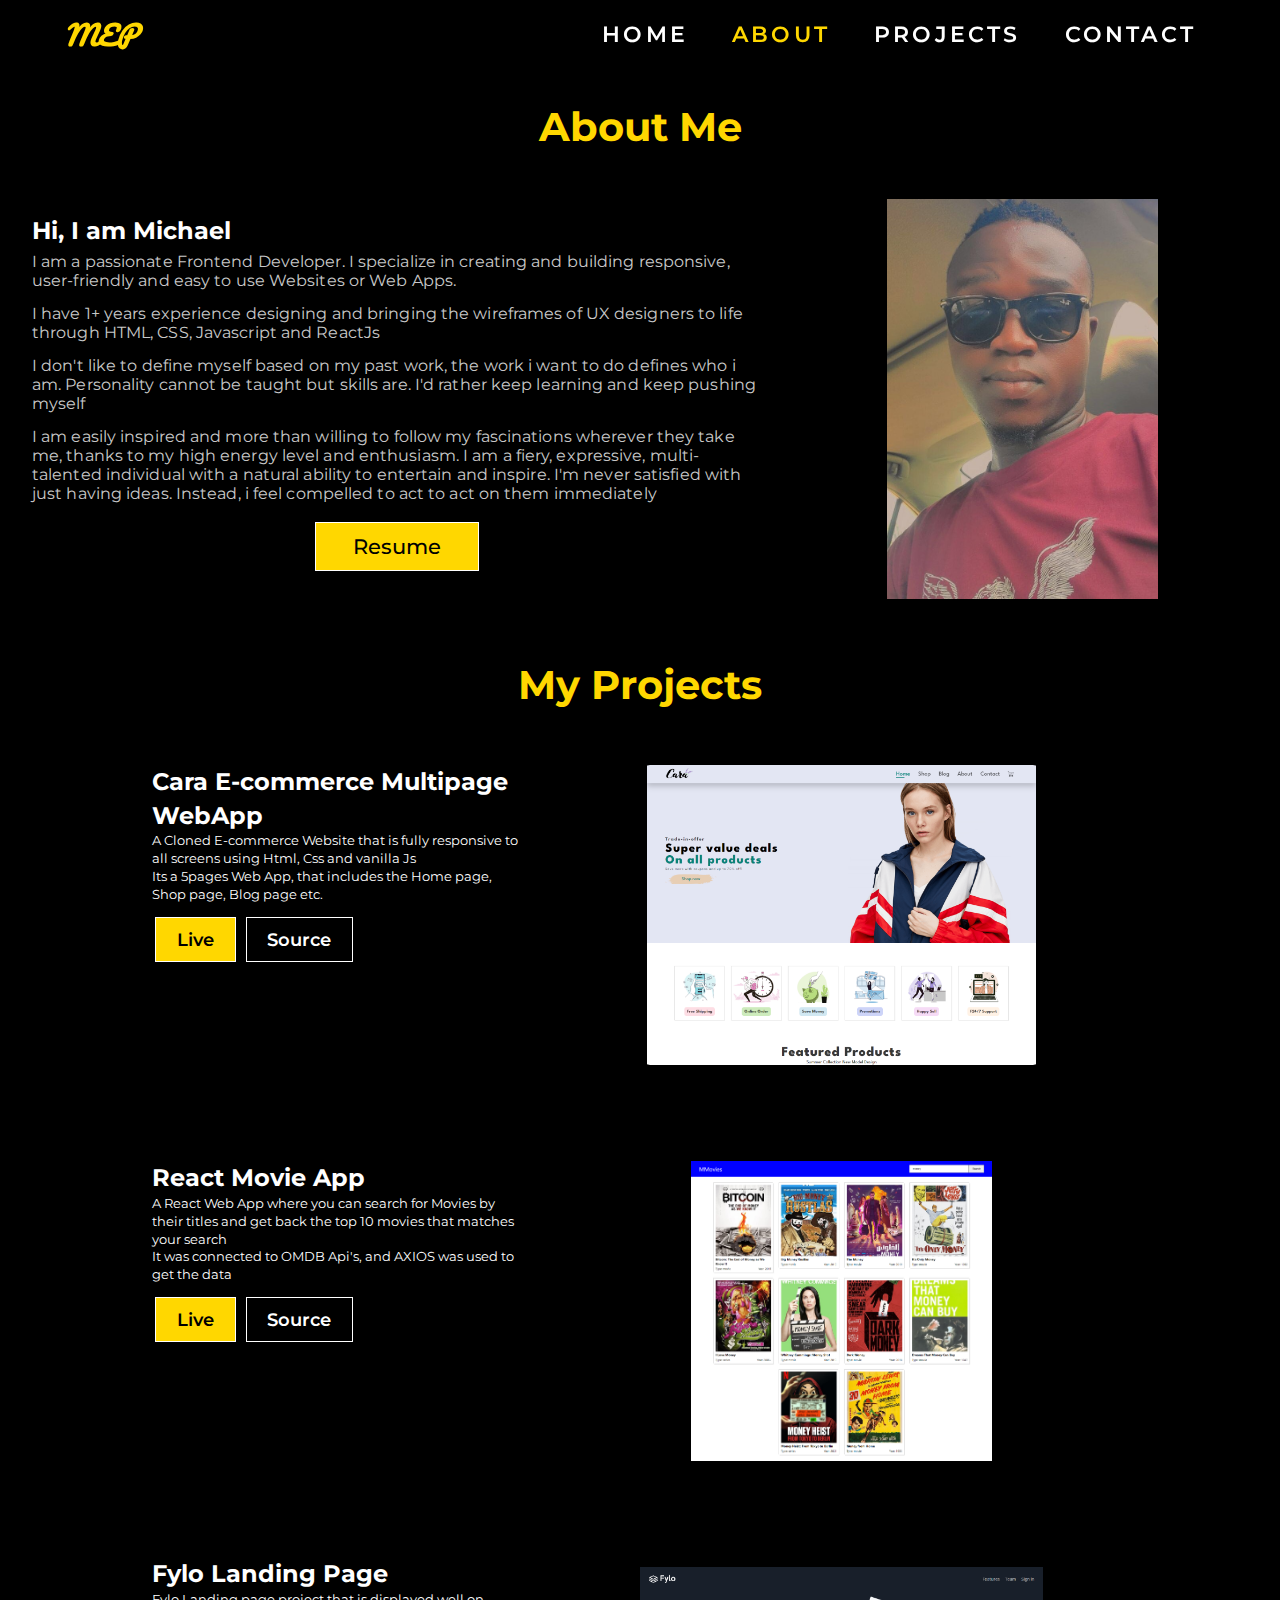
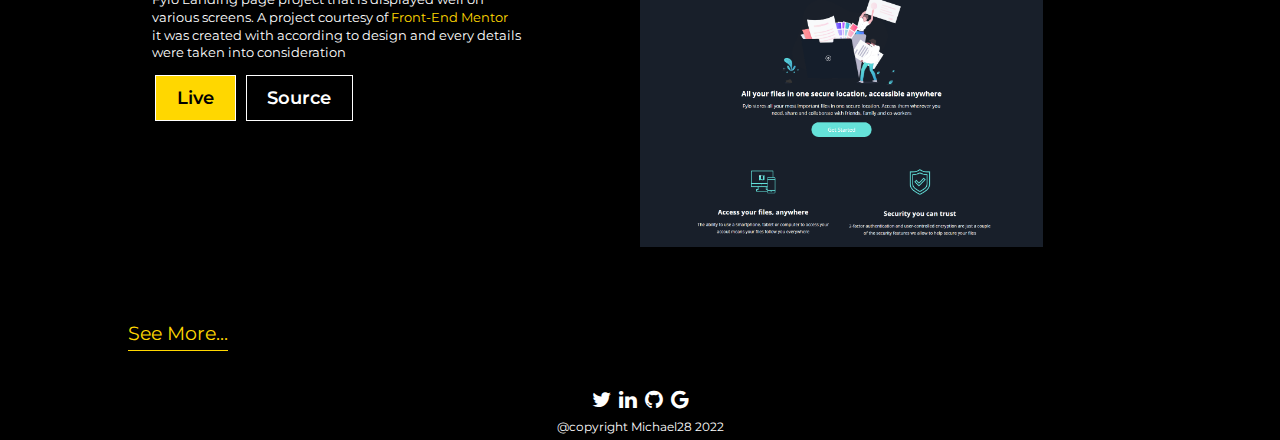
==== About/about.html @ 614f6b2f "my portfolio" ====
<!DOCTYPE html>
<html lang="en">
<head>
    <meta charset="UTF-8">
    <meta http-equiv="X-UA-Compatible" content="IE=edge">
    <meta name="viewport" content="width=device-width, initial-scale=1.0">
    <link rel="stylesheet" href="https://cdnjs.cloudflare.com/ajax/libs/font-awesome/4.7.0/css/font-awesome.min.css">
    <link rel="stylesheet" href="https://cdnjs.cloudflare.com/ajax/libs/animate.css/4.1.1/animate.min.css" />
    <link rel="stylesheet" href="../style.css">
    <link rel="stylesheet" href="about.css">
    <title>My Portfolio</title>
</head>
<body>
    <header id="header">
        <div class="header container">
            <div class="nav-bar">
                <div class="brand">
                    <a href="#hero"><h1><em>MEP</em></h1></a>
                </div>
                <div class="nav-list">
                    <div class="hamb"><div class="bar"></div></div>
                    <ul>
                        <li><a href="../index.html" data-after="Home">Home</a></li>
                        <li><a href="about.html" class="active" style="color: gold;" data-after="About">About</a></li>
                        <li><a href="../Projects/project.html" data-after="Projects">Projects</a></li>
                        <li><a href="https://us14.list-manage.com/contact-form?u=9e8e9def631833120473ab059&form_id=1e0aeabe7f15c5318a6724376cab3edf" data-after="Projects">Contact</a></li>
                    </ul>
                </div>
            </div>
        </div>
    </header>

      <main>
          <section id="about" class="sec-t sec-p" >
              <h1 class="sec-title" style="margin-bottom: 3rem;">About Me</h1>
              <div class="about">
                  <div class="about-img">
                      <img class="animate__animated animate__zoomIn" src="../img/dp2.JPG" alt="">
                  </div>
                  <div class="about-text">
                      <h2>Hi, I am Michael</h2>
                    <p>I am a passionate Frontend Developer. I specialize in creating and building responsive, user-friendly and easy to use Websites or Web Apps. </p>
                    <p>I have 1+ years experience designing and bringing the wireframes of UX designers to life through HTML, CSS, Javascript and ReactJs</p>
                    <p>I don't like to define myself based on my past work, the work i want to do defines who i am. Personality cannot be taught but skills are. I'd rather keep learning and keep pushing myself </p>
                    <p>I am easily inspired and more than willing to follow my fascinations wherever they take me, thanks to my high energy level and enthusiasm. I am a fiery, expressive, multi-talented individual with a natural ability to entertain and inspire. I'm never satisfied with just having ideas. Instead, i feel compelled to act to act on them immediately</p>
                    <div class="btns">
                    <a href="#" class="btn-yellow abt-center">Resume</a>
                </div>
                </div>
              </div>
          </section>
          <section id="projects" class="sec-p sec-t">
              <h1 class="sec-title"> My Projects</h1>
              <div class="pro-con">


                <div class="pro">
                    <div class="pro-img">
                        <img src="../img/E-commerce.png" alt="img">
                    </div>
                    <div class="pro-texts">
                        <h2>Cara E-commerce Multipage WebApp</h2>
                        <p>A Cloned E-commerce Website that is fully responsive to all screens using Html, Css and vanilla Js</p>
                        <p>Its a 5pages Web App, that includes the Home page, Shop page, Blog page etc.</p>
    
                        <div class="btns">
                        <a rel="noopener" target="_blank" href="https://petermichael28.github.io/E-commercesite/" class="btn-yellow btn-sm">Live</a>
                        <a rel="noopener" target="_blank" href="https://github.com/PeterMichael28/E-commercesite" class="btn-black btn-sm">Source</a>
                    </div>
                    </div>
                  </div>

                <div class="pro">
                    <div class="pro-img">
                        <img src="../img/ReactMovieApp.png" alt="img">
                    </div>
                     <div class="pro-texts">
                        <h2>React Movie App</h2>
                        <p>A React Web App where you can search for Movies by their titles and get back the top 10 movies that matches your search</p>
                        <p>It was connected to OMDB Api's, and AXIOS was used to get the data</p>
                        <div class="btns">
                        <a rel="noopener" target="_blank" href="https://petermichael28.github.io/ReactMovieApp/" class="btn-yellow btn-sm">Live</a>
                        <a rel="noopener" target="_blank" href="https://github.com/PeterMichael28/ReactMovieApp" class="btn-black btn-sm">Source</a>
                    </div>
                    </div>
                  </div>
          
              <div class="pro">
                <div class="pro-img">
                    <img src="../img/Fylo.png" alt="img">
                </div>
                <div class="pro-texts">
                    <h2>Fylo Landing Page</h2>
                    <p>Fylo Landing page project that is displayed well on various screens. A project courtesy of <span><a style="color:gold ;" rel="noopener" target="_blank" href="https://www.frontendmentor.io/challenges/fylo-dark-theme-landing-page-5ca5f2d21e82137ec91a50fd">Front-End Mentor</a></span> </p>
                    <p>it was created with according to design and every details were taken into consideration</p>
                    <div class="btns">
                        <a rel="noopener" target="_blank" href="https://petermichael28.github.io/mycapstoneproject/" class="btn-yellow btn-sm">Live</a>
                        <a rel="noopener" target="_blank" href="https://github.com/PeterMichael28/mycapstoneproject" class="btn-black btn-sm">Source</a>
                    </div>
                </div>
              </div>
              <a href="../Projects/project.html" class="see-more">See More...</a>
            </div>
          </section>
      </main>
      <footer class="sec-p sec-">
        <div class="socials">
            <a aria-label="twitter profile" target="_blank" rel="noopener"  href="https://www.twitter.com/sonofthesoil028"><i class="fa fa-twitter"></i></a>
            <a aria-label="Linkedin profile" target="_blank" rel="noopener" href="https://www.linkedin.com/in/michael-peter-41800a239"><i class="fa fa-linkedin"></i></a>
            <a aria-label="Github profile" target="_blank" rel="noopener" href="https://www.github.com/PeterMichael28"><i class="fa fa-github"></i></a>
            <a aria-label="Gmail" target="_blank" rel="noopener" href="mailto:enitanpeters28@gmail.com"><i class="fa fa-google"></i></a>
        </div>
        <p>@copyright Michael28 2022</p>
      </footer>


    
    <script src="../script.js"></script>
</body>
</html>
---- style.css ----
@import url('https://fonts.googleapis.com/css2?family=Montserrat:ital,wght@0,100;0,200;0,300;0,600;0,700;1,600&display=swap');
@import url('https://fonts.googleapis.com/css2?family=Pacifico&display=swap');

:root {
    --animate-duration: 2s;
    --animate-delay: 1s;
    --animate-repeat: 1;
}



* {
    padding: 0;
    margin: 0;
    box-sizing: border-box;
    color: white;
    text-decoration: none;
    font-family: 'Montserrat';
}
.sec-title {
    text-align: center;
    color: gold;
    font-size: 2.5rem;
    margin: 1rem auto 1.5rem;
}
.sec-t {
    margin: 2rem auto;
}
.sec-p {
    padding: 0 1rem;
}
body{
    background-color: black;
    color: white;
}

/*header section*/
header {
    width: 100%;
    margin: 0;
}
#header {
    position: fixed;
    z-index: 1000;
    left: 0;
    top: 0;
    width: 100vw;
    height: auto;
}
#header .header {
    min-height: 8vh;
    background-color: transparent;
    transition: .4s ease background-color;
}
#header .nav-bar {
    display: flex;
    align-items: center;
    justify-content: space-between;
    width: 100%;
    height: 100%;
    padding: 0 1rem;
}
#header .nav-list ul {
    list-style: none;
    position: absolute;
    background-color: black;
    width: 100vw;
    height: 100vh;
    left: 100%;
    top: 0%;
    display: flex;
    align-items: center;
    justify-content: center;
    z-index: 1;
    overflow-x: hidden;
    flex-direction: column;
    transition: .5s ease left;
}
#header .nav-list ul.active {
    left: 0;
}

#header .nav-list ul a {
    font-size: 2rem;
    font-weight: 600;
    letter-spacing:  .2rem;
    text-decoration: none;
    color: white;
    text-transform: uppercase;
    padding: 20px;
    display: block;
}
#header .nav-list ul a::after {
    content: attr(data-after);
    position: absolute;
    top: 50%;
    left: 50%;
    transform: translate(-50%, -50%) scale(0);
    color: rgba(255, 255, 255, .7);
    font-size: 8rem;
    letter-spacing: 50px;
    z-index: -1;
    transition: .5s ease letter-spacing;
}
#header .nav-list ul li:hover a::after {
    transform: translate(-50%, -50%) scale(.7);
    letter-spacing: 2px;
}
#header .nav-list ul li:hover a{
    color: gold;
}

#header .hamb {
    z-index: 100;
    height: 60px;
    width: 60px;
    display: inline-block;
    border: 3px white solid;
    border-radius: 50%;
    position: relative;
    display: flex;
    align-items: center;
    justify-content: center;
    cursor: pointer;
    transform: scale(.7);
    margin-right: 20px;
}
#header .hamb::after {
    content: "";
    position: absolute;
    height: 100%;
    width: 100%;
    border-radius: 50%;
    border: 3px solid white;
    animation: hamb-pulse 1s ease infinite;
}
#header .hamb .bar {
    height: 2px;
    width: 30px;
    background-color: white;
    z-index: -1;
    position: relative;
}
#header .hamb .bar::after,
#header .hamb .bar::before{
    content: "";
    position: absolute;
    height: 100%;
    width: 100%;
    left: 0;
    background-color: white;
    transition: .3s ease;
    transition-property: top, bottom;
}
#header .hamb .bar::after {
    top: 8px;
}
#header .hamb .bar::before {
    bottom: 8px;
}
#header .hamb.active .bar::after {
    top: 0;
}
#header .hamb.active .bar::before {
    bottom: 0;
}
.brand a {
    position: relative;
    z-index: 10;
    color: gold;
}
.brand a h1 em {
    color: gold;
    font-family: 'Pacifico', cursive;
    font-size: 1.7rem;
}

@keyframes hamb-pulse {
    0% {
        opacity: 1;
        transform: scale(1);
    }
    100% {
        opacity: 0;
        transform: scale(1.4);
    }
}


/*main section*/
/*hero section*/
#hero {
    display: flex;
    background-color: rgba(0, 0, 0, .8);
    flex-direction: column;
    align-items: center;
    justify-content: center;
    margin: 0 auto;
    height: 100vh;
    width: 100%;
    position: relative;
}
#hero::before {
    content: '';
    position: absolute;
    top: 0;
    left: 0;
    width: 100%;
    height: 100%;
    background: url('/pic4.avif') center/cover no-repeat;
    z-index: -1;
}
#hero span {
    font-size: 1.4rem;
    margin: 0 auto .8rem;
}
#hero h1 {
    font-size: 4rem;
    margin: 0;
    padding: 0;
    line-height: .8;
    color: gold;
}
#hero h5 {
    font-size: 1.2rem;
    font-weight: 500;
    margin-bottom: 0;
}
#hero h4 {
    font-size: 1.4rem;
    font-weight: 500;
    margin-bottom: 5px;
}
.socials {
    margin: 0 auto;
}
.socials i{
    font-size: 1.3rem;
    margin: 0 2px;
    transition: .5s ease all;
}
.socials i:hover{
    color: gold;
    transform: scale(1.3);
}

.btns {
    margin: 1.5rem auto;
}
.btns a {
    padding: .7rem 2.3rem;
    font-size: 1.3rem;
    font-weight: 500;
    margin: 0 3px;
    border: 1px solid white;
    cursor: pointer;
    
}
.btn-black {
    transition: .4s ease all;
    border: 1px solid white;
}
.btn-yellow {
    background-color: gold;
    color: black;
    /* border: 1px solid gold; */
    border: none;
    transition: .4s ease all;
    outline: none;
}
.btns .btn-yellow:hover {
    background-color: black;
    color: white;
    border: 1px solid white;
}
.btn-black:hover {
    background-color: gold;
    color: black;
    border: 1px solid gold;
}

/*projects*/

#projects .pro {
    display: flex;
    flex-direction: column-reverse;
    width: 100%; 
    margin: 1rem 0 1.5rem;
    justify-content: center;
    padding: 1rem 1.5rem;
}
.pro-img {
    width: 100%;
    margin: 1rem auto 0;
    transition: .4s ease all;
}
.pro-img:hover {
    transform: scale(1.03);
}
.pro-img img{
    width: 100%;
    border-radius: 10px;
}
a.btn-sm {
    padding: .7rem 1.3rem;
    border: 1px solid white;
    font-size: 1.1rem;
    font-weight: 600;
}
.see-more {
    font-size: 1rem;
    color: gold;
    cursor: pointer;
    padding-bottom: 5px;
    border-bottom: 1px solid gold;
}
.pro-texts p {
    font-size: .8rem;
}

/*footer*/
footer {
    display: flex;
    flex-direction: column;
    align-items: center;
    padding-bottom: 0;
    margin-bottom: 0;
}
footer p {
    margin: .5rem auto 0;
    font-size: .75rem;
}


@media only screen and (min-width:560px) {
    .sec-t {
        margin: 2rem auto;
    }
    .sec-p {
        padding: .4rem 2rem;
    }
/*hero section*/
#hero span {
    font-size: 1.2rem;
    margin: 0 auto .8rem;
}
#hero h1 {
    font-size: 5rem;
    letter-spacing: 1px;
    margin: 0;
    padding: 0;
    line-height: .7;
}
#hero h5 {
    font-size: 1.2rem;
    font-weight: 500;
    margin-bottom: 0;
}
#hero h4 {
    font-size: 1.3rem;
    font-weight: 500;
    margin: 0;
}
#projects .pro {
    display: flex;
    flex-direction: row-reverse;
    width: 100%; 
    margin: 1rem 0 3rem;
}
.pro-img {
    width: 40%;
    margin: 1rem auto 0;
    height: 300px;
}
.pro-img img{
    width: 100%;
    border-radius: 10px;
    height: 100%;
}
.pro-texts {
    width: 40%;
    padding: 1rem ;
    line-height: 1.4;
}
/* .pro-texts p {
    font-size: .5rem;
} */
.see-more {
    font-size: 1.2rem;
    color: gold;
    cursor: pointer;
    padding-bottom: 5px;
    border-bottom: 1px solid gold;
    margin-left: 1rem;
}
}


@media only screen and (min-width:1200px) {

    .sec-t {
        margin: 2rem auto;
    }

/*for header*/
#header .hamb {
    display: none;
}
#header .nav-list {
    margin-left: auto;
}
#header .nav-list ul li {
    display: inline-block;
}
#header .nav-list ul li a{
    font-size: 1.4rem;
}
#header .nav-list ul {
    position: initial;
    display: block;
    height: auto;
    width: 100%;
    background-color: transparent;
    margin-left: auto;
}

#header .nav-list ul a::after {
    display: none;
}
#header .nav-bar {
    padding: 0 4rem;
}

/*hero section*/
#hero span {
    font-size: 1.2rem;
    margin: 0 auto .8rem;
}
#hero h1 {
    font-size: 6rem;
    letter-spacing: 2px;
    margin: 8px 0;
    padding: 0;
    line-height: .7;
}
#hero h5 {
    font-size: 1.2rem;
    font-weight: 500;
    margin-bottom: 4px;
}
#hero h4 {
    font-size: 1.3rem;
    font-weight: 500;
    margin: 0;
}
.pro-con {
    padding: 0 5rem;
}

}
---- About/about.css ----
#about {
    margin-top: 5rem;
}
.about {
    display: flex;
    flex-direction: column;
    /* align-items: center; */
    width: 100%;
}
.about-img {
    width: 60%;
   margin: 0 auto;
}
img {
    width: 100%;
}
.about-text {
    margin: 1rem auto;
    display: flex;
    flex-direction: column;
}
.about-text p {
    margin: 12px 0;
    color: rgba(255, 255, 255, .9);
    letter-spacing: .3px;
    font-size: .9rem;
}
.abt-center {
    margin: 10px auto;
}

@media only screen and (min-width:560px) {
    #about {
        margin-top: 5rem;
    }
    .about {
        display: flex;
        flex-direction: row-reverse;
        align-items: center;
        justify-content: center;
        width: 100%;
        
    }
    .about-img {
        width: 30%;
        height: 460px;
    }
    img {
        width: 100%;
        height: 100%;
        object-fit: contain;
    }
    .about-text {
        margin: 0;
        margin-right: 35px;
        display: flex;
        flex-direction: column;
        width: 65%;
    }
    .about-text p {
        margin: 7px auto;
        color: rgba(255, 255, 255, .8);
        letter-spacing: .1px;
        font-size: .8rem;
    }
}

@media only screen and (min-width:1000px) {
    #about {
        margin-top: 5rem;
    }
    .about {
        display: flex;
        flex-direction: row-reverse;
        align-items: center;
        justify-content: center;
        width: 100%;
        
    }
    .about-img {
        width: 30%;
        height: 400px;
    }
    img {
        width: 100%;
        height: 100%;
        object-fit: contain;
    }
    .about-text {
        margin: 0;
        margin-right: 35px;
        display: flex;
        flex-direction: column;
        width: 60%;
    }
    .about-text p {
        margin: 7px auto;
        color: rgba(255, 255, 255, .8);
        letter-spacing: .1px;
        font-size: 1rem;
    }
}
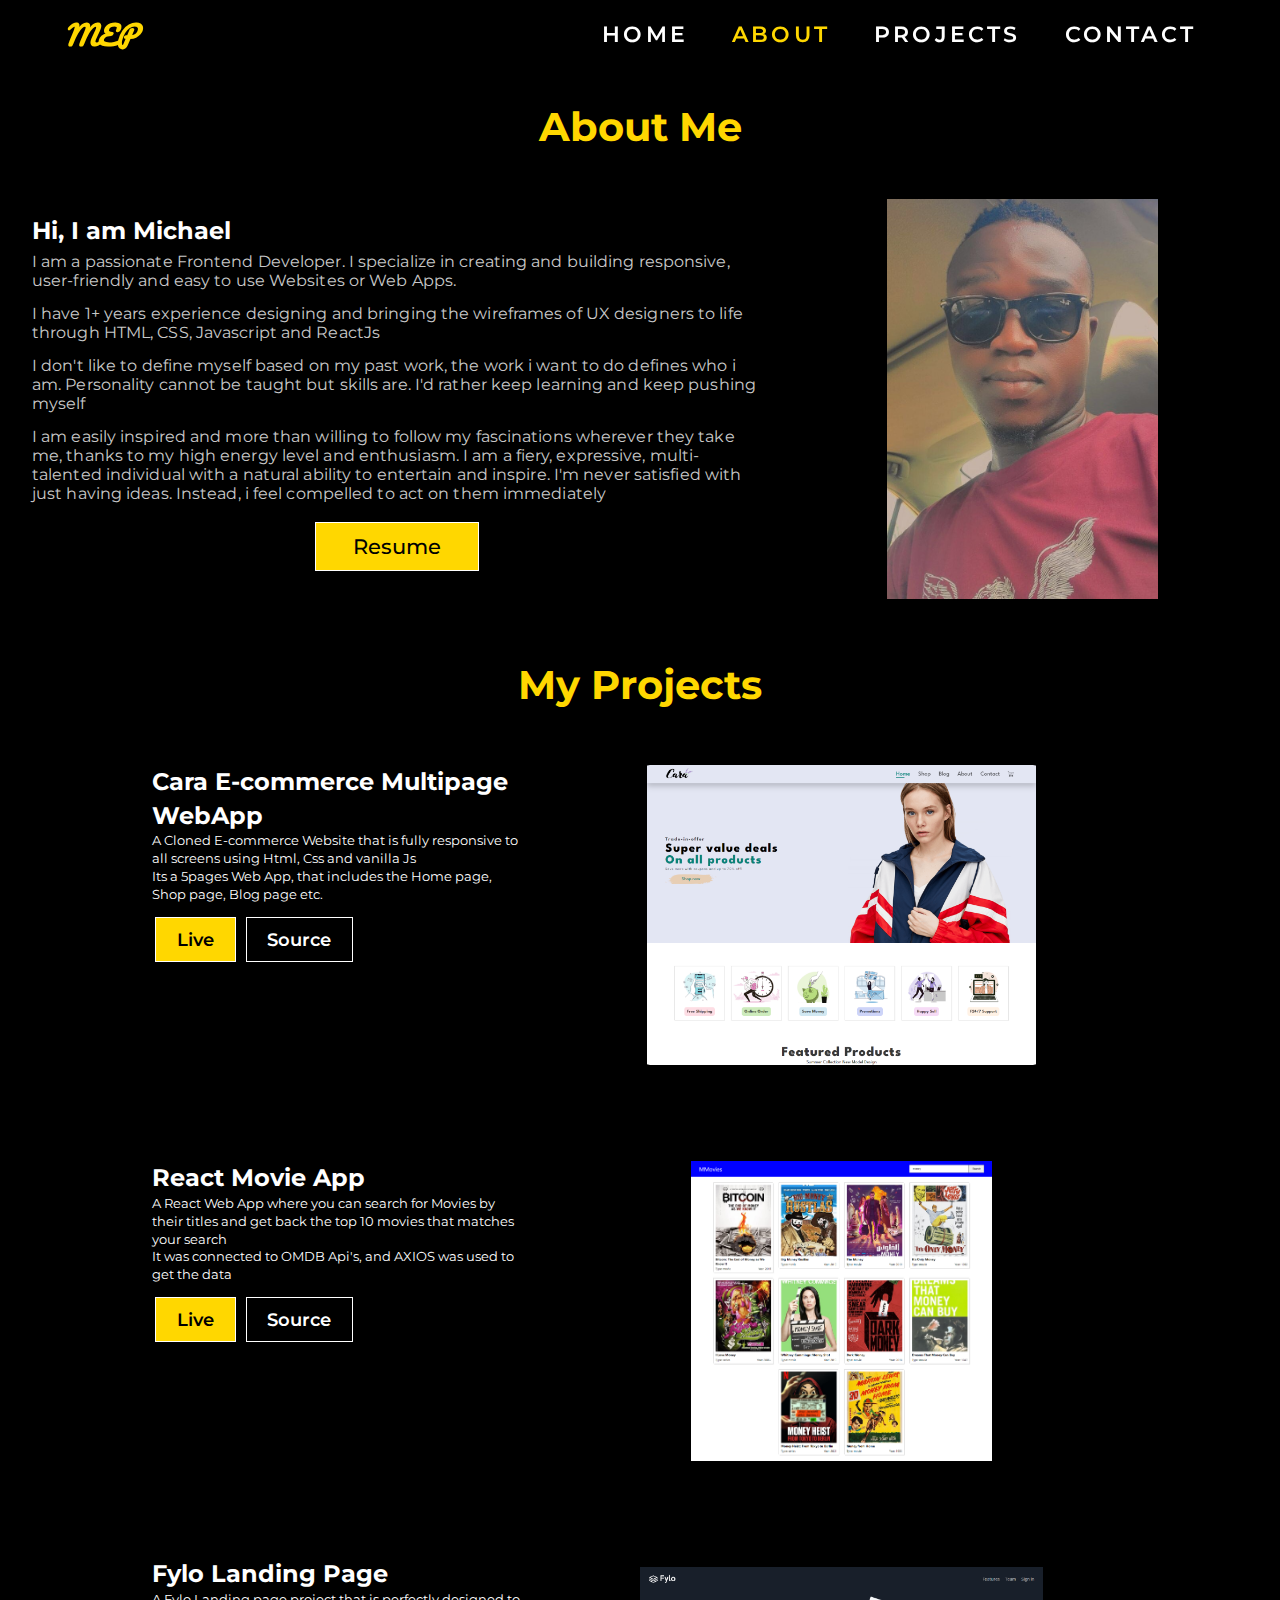
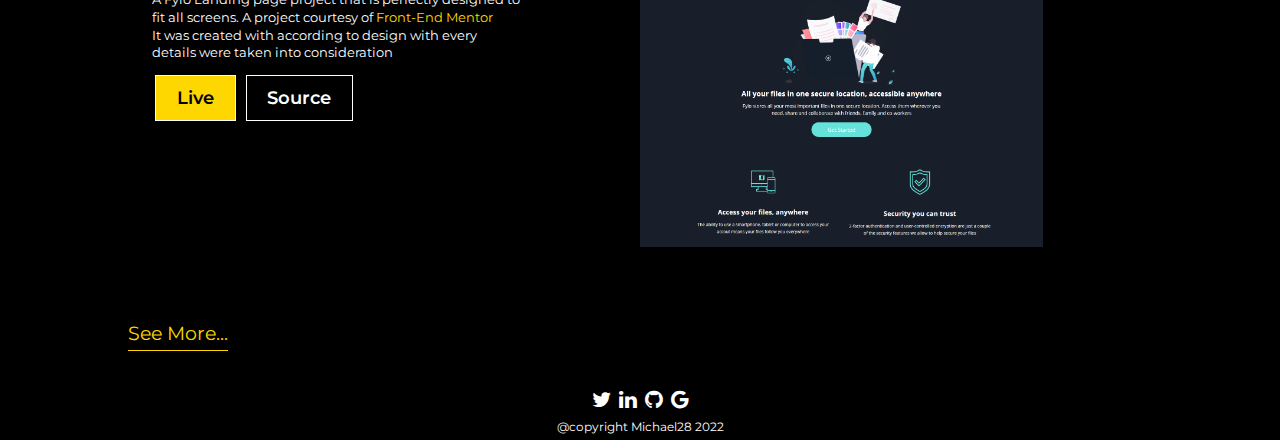
==== commit ce287046: "updated resume" ====
--- a/About/about.html
+++ b/About/about.html
@@ -23,7 +23,7 @@
                         <li><a href="../index.html" data-after="Home">Home</a></li>
                         <li><a href="about.html" class="active" style="color: gold;" data-after="About">About</a></li>
                         <li><a href="../Projects/project.html" data-after="Projects">Projects</a></li>
-                        <li><a href="https://us14.list-manage.com/contact-form?u=9e8e9def631833120473ab059&form_id=1e0aeabe7f15c5318a6724376cab3edf" data-after="Projects">Contact</a></li>
+                        <li><a target="_blank" rel="noopener" href="https://us14.list-manage.com/contact-form?u=9e8e9def631833120473ab059&form_id=1e0aeabe7f15c5318a6724376cab3edf" data-after="Projects">Contact</a></li>
                     </ul>
                 </div>
             </div>
@@ -42,9 +42,9 @@
                     <p>I am a passionate Frontend Developer. I specialize in creating and building responsive, user-friendly and easy to use Websites or Web Apps. </p>
                     <p>I have 1+ years experience designing and bringing the wireframes of UX designers to life through HTML, CSS, Javascript and ReactJs</p>
                     <p>I don't like to define myself based on my past work, the work i want to do defines who i am. Personality cannot be taught but skills are. I'd rather keep learning and keep pushing myself </p>
-                    <p>I am easily inspired and more than willing to follow my fascinations wherever they take me, thanks to my high energy level and enthusiasm. I am a fiery, expressive, multi-talented individual with a natural ability to entertain and inspire. I'm never satisfied with just having ideas. Instead, i feel compelled to act to act on them immediately</p>
+                    <p>I am easily inspired and more than willing to follow my fascinations wherever they take me, thanks to my high energy level and enthusiasm. I am a fiery, expressive, multi-talented individual with a natural ability to entertain and inspire. I'm never satisfied with just having ideas. Instead, i feel compelled to act on them immediately</p>
                     <div class="btns">
-                    <a href="#" class="btn-yellow abt-center">Resume</a>
+                    <a target="_blank" rel="noopener" href="https://www.dropbox.com/s/lcb7c4s3mui0939/Peter%20Michael%20resume.pdf?dl=0" class="btn-yellow abt-center">Resume</a>
                 </div>
                 </div>
               </div>
@@ -62,7 +62,6 @@
                         <h2>Cara E-commerce Multipage WebApp</h2>
                         <p>A Cloned E-commerce Website that is fully responsive to all screens using Html, Css and vanilla Js</p>
                         <p>Its a 5pages Web App, that includes the Home page, Shop page, Blog page etc.</p>
-    
                         <div class="btns">
                         <a rel="noopener" target="_blank" href="https://petermichael28.github.io/E-commercesite/" class="btn-yellow btn-sm">Live</a>
                         <a rel="noopener" target="_blank" href="https://github.com/PeterMichael28/E-commercesite" class="btn-black btn-sm">Source</a>
@@ -91,8 +90,8 @@
                 </div>
                 <div class="pro-texts">
                     <h2>Fylo Landing Page</h2>
-                    <p>Fylo Landing page project that is displayed well on various screens. A project courtesy of <span><a style="color:gold ;" rel="noopener" target="_blank" href="https://www.frontendmentor.io/challenges/fylo-dark-theme-landing-page-5ca5f2d21e82137ec91a50fd">Front-End Mentor</a></span> </p>
-                    <p>it was created with according to design and every details were taken into consideration</p>
+                    <p>A Fylo Landing page project that is perfectly designed to fit all screens. A project courtesy of <span><a style="color:gold ;" rel="noopener" target="_blank" href="https://www.frontendmentor.io/challenges/fylo-dark-theme-landing-page-5ca5f2d21e82137ec91a50fd">Front-End Mentor</a></span> </p>
+                    <p>It was created with according to design with every details were taken into consideration</p>
                     <div class="btns">
                         <a rel="noopener" target="_blank" href="https://petermichael28.github.io/mycapstoneproject/" class="btn-yellow btn-sm">Live</a>
                         <a rel="noopener" target="_blank" href="https://github.com/PeterMichael28/mycapstoneproject" class="btn-black btn-sm">Source</a>
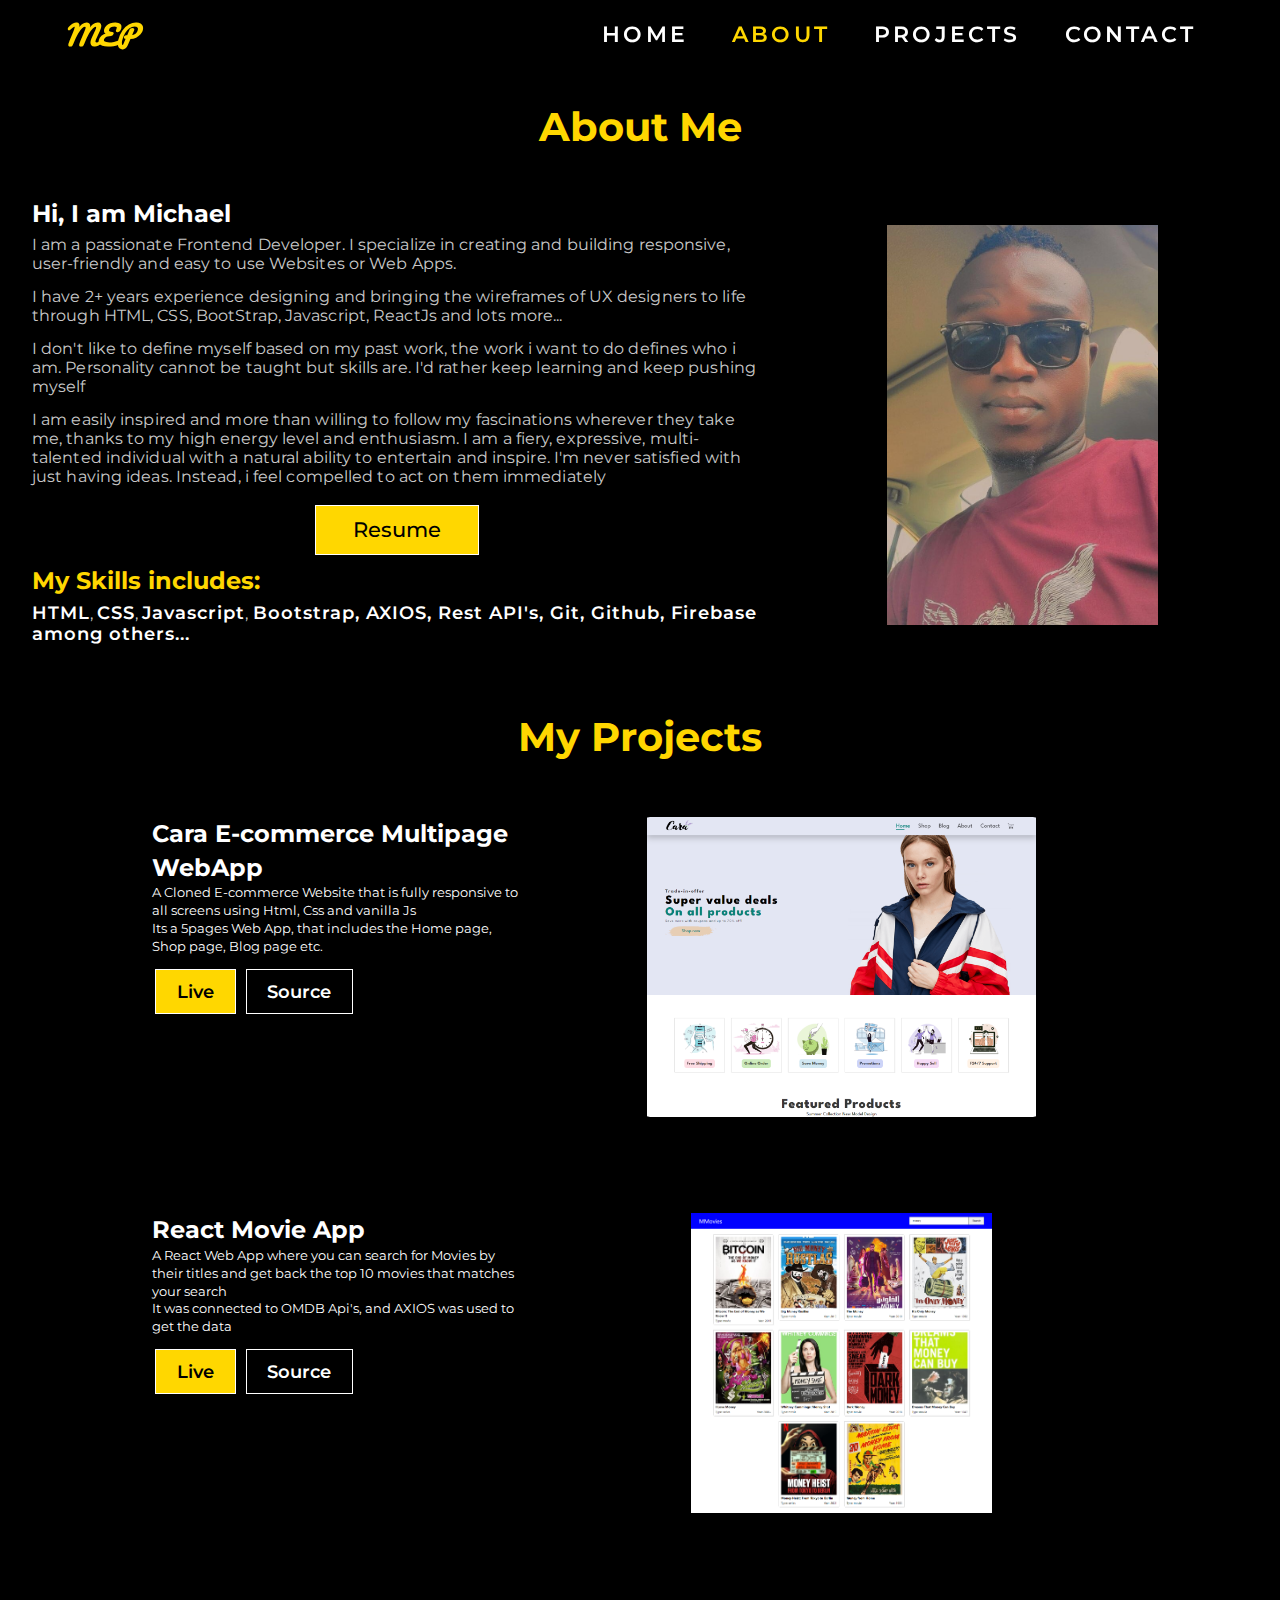
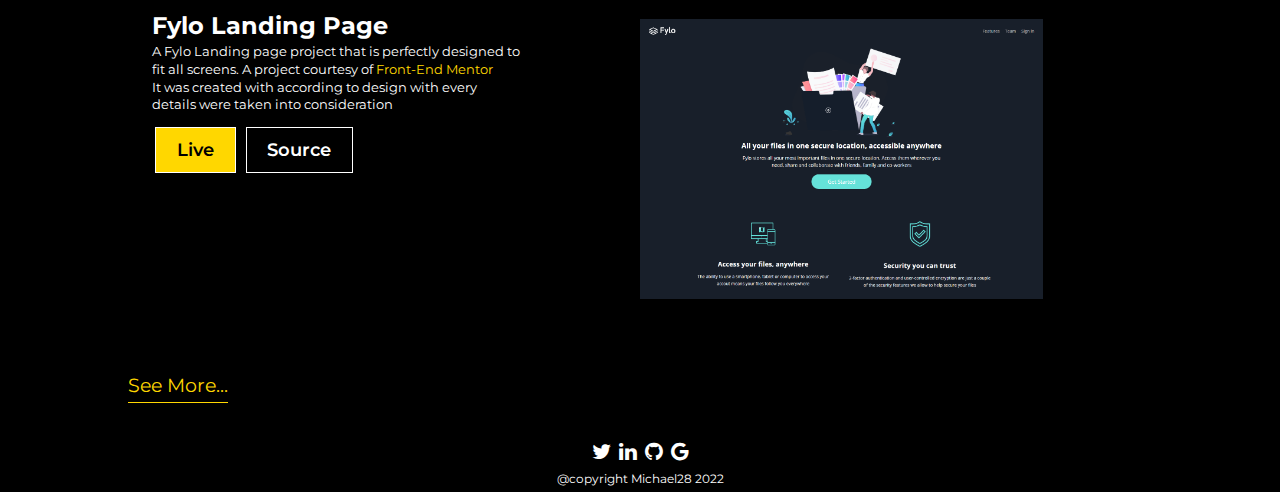
==== commit 11380071: "updateed" ====
--- a/About/about.html
+++ b/About/about.html
@@ -40,11 +40,15 @@
                   <div class="about-text">
                       <h2>Hi, I am Michael</h2>
                     <p>I am a passionate Frontend Developer. I specialize in creating and building responsive, user-friendly and easy to use Websites or Web Apps. </p>
-                    <p>I have 1+ years experience designing and bringing the wireframes of UX designers to life through HTML, CSS, Javascript and ReactJs</p>
+                    <p>I have 2+ years experience designing and bringing the wireframes of UX designers to life through HTML, CSS, BootStrap, Javascript, ReactJs and lots more...</p>
                     <p>I don't like to define myself based on my past work, the work i want to do defines who i am. Personality cannot be taught but skills are. I'd rather keep learning and keep pushing myself </p>
                     <p>I am easily inspired and more than willing to follow my fascinations wherever they take me, thanks to my high energy level and enthusiasm. I am a fiery, expressive, multi-talented individual with a natural ability to entertain and inspire. I'm never satisfied with just having ideas. Instead, i feel compelled to act on them immediately</p>
                     <div class="btns">
                     <a target="_blank" rel="noopener" href="https://www.dropbox.com/s/lcb7c4s3mui0939/Peter%20Michael%20resume.pdf?dl=0" class="btn-yellow abt-center">Resume</a>
+                </div>
+                <div class="skills">
+                    <h3>My Skills includes:</h3>
+                    <p><span>HTML</span>, <span>CSS</span>, <span>Javascript</span>, <span>Bootstrap<span>, <span>AXIOS</span>, <span>Rest API's</span>, <span>Git</span>, <span>Github</span>, <span>Firebase</span> among others...</p>
                 </div>
                 </div>
               </div>
--- a/About/about.css
+++ b/About/about.css
@@ -27,6 +27,15 @@
 }
 .abt-center {
     margin: 10px auto;
+}
+.skills h3 {
+    color: gold;
+    font-size: 1.5rem;
+}
+.skills p span {
+    font-weight: 600;
+    font-size: 1.1rem;
+    letter-spacing: 1px;
 }
 
 @media only screen and (min-width:560px) {
